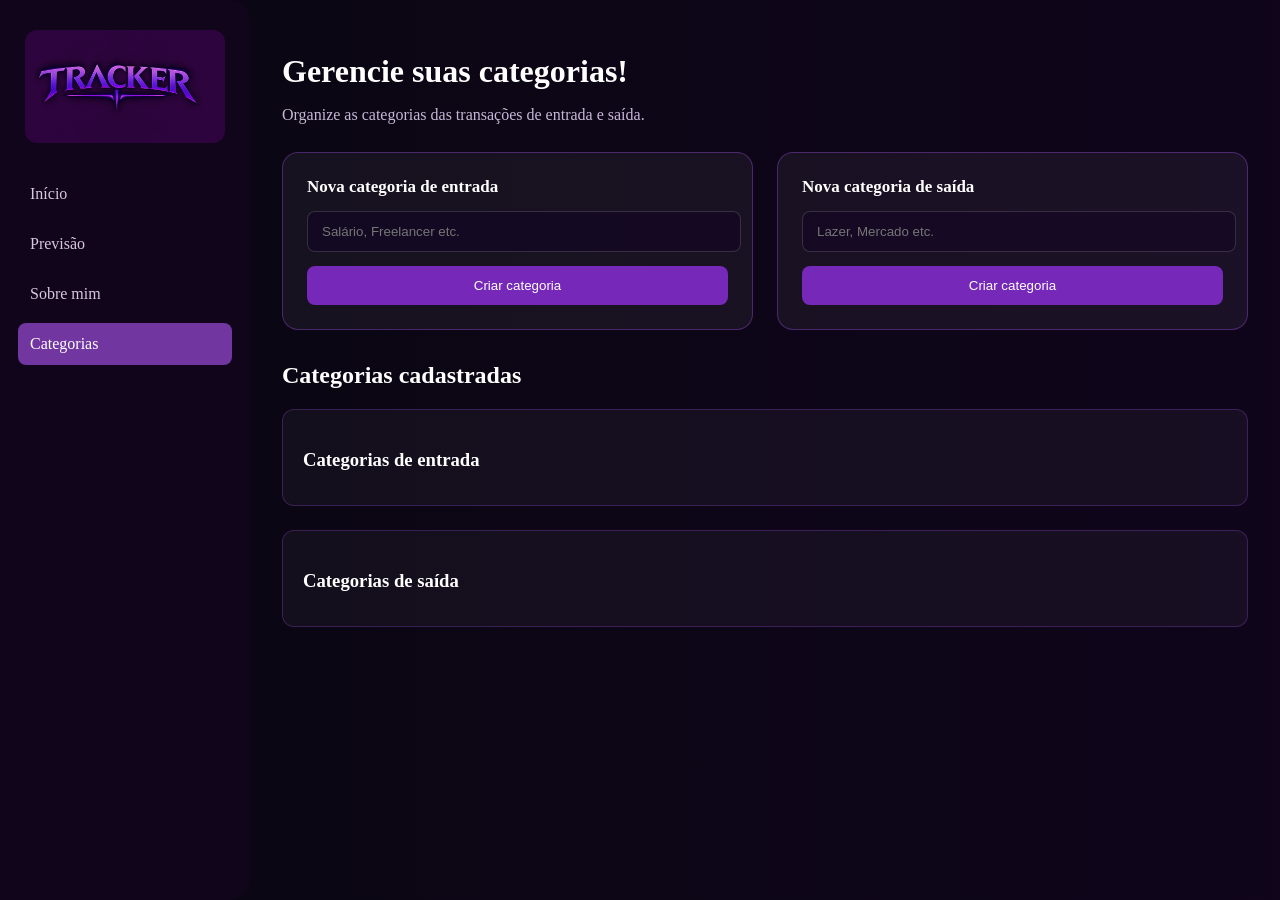
==== frontend/categorias.html @ f2753d58 "Feat:Criação da tela categorias e da interativa dela, e melhoria da página de previsão" ====
<!DOCTYPE html>
<html lang="pt-br">
<head>
    <meta charset="UTF-8">
    <meta name="viewport" content="width=device-width, initial-scale=1.0">
    <title>Categorias</title>
    <link rel="StyleSheet" href="style.css">
</head>
<body>
    <div class="layout"> 
        <aside class="sidebar"> 
            <div class="logo">
                <img src="img/tracker.png" alt="Logo Tracker">
            </div>
                
            <nav>
                <a href="index.html">Início</a>
                <a href="previsao.html">Previsão</a>
                <a href="sobre.html">Sobre mim</a>
                <a href="categorias.html" class="active">Categorias</a>
            </nav>
        </aside>

        <main class="conteudo-categorias">
                <h1>Gerencie suas categorias!</h1>
                <p>Organize as categorias das transações de entrada e saída.</p>

                <div class="categoria-card">

                    <div class="categoria-entrada">
                        <label for="desc-catentrada">
                            Nova categoria de entrada
                        </label>

                        <input type="text" id="desc-catentrada" placeholder="Salário, Freelancer etc.">

                        <button id="btn-catentrada">
                            Criar categoria
                        </button>
                    </div>

                    <div class="categoria-saida">
                        <label for="desc-catsaida">
                            Nova categoria de saída
                        </label>

                        <input type="text" id="desc-catsaida" placeholder="Lazer, Mercado etc.">

                        <button id="btn-catsaida">
                            Criar categoria
                        </button>
                    </div>

                </div>

                <section class="categorias-lista">
                    <h2>Categorias cadastradas</h2>

                    <div id="lista-entradas">
                        <h3>Categorias de entrada</h3>
                    </div>

                    <div id="lista-saidas">
                        <h3>Categorias de saída</h3>
                    </div>
                </section>
        </main>
    </div>
    <script src="categorias.js"></script>
</body>
</html>
---- frontend/style.css ----
/* ==========================
   Página Inicial
========================== */

body {
    background: linear-gradient(270deg,   #090611,
        #210735,
        #12051f,
        #090611);
    background-size: 400% 400%;
    animation: gradienteAnimado 15s ease infinite;
    margin:0;
}

@keyframes gradienteAnimado {
    0% { background-position: 0% 50%; }
    50% { background-position: 100% 50%; }
    100% { background-position: 0% 50%; }
}
.cards{
    display: grid;
    grid-template-columns: repeat(4, minmax(0, 1fr));
    gap: 16px;
    padding: 0 0 24px;
}

.card{
   background-color: rgba(12, 7, 20, 0.85);
    border-radius: 16px;
    padding: 24px;
    box-shadow: 0 4px 20px rgba(0, 0, 0, 0.3);
    border: 1px solid rgba(167, 123, 255, 0.22);
    font-family: -apple-system, BlinkMacSystemFont, "Segoe UI", Roboto, Helvetica, Arial, sans-serif;
}

.saldo-header{
    display:flex;
    justify-content: space-between;
    align-items: center;
    margin-bottom: 12px;
}
.saldo-title{
    font-family:Georgia, 'Times New Roman', Times, serif;
    font-size: large;
    color: #dac7ff;
}
.saldo-value{
    font-size:30px;
    justify-content: space-between;
    align-items:center;
    color:rgb(158, 162, 167)
}

.entrada-value{
    font-size:30px;
    justify-content: space-between;
    align-items:center;
    color:rgb(10, 255, 10)
}

.saida-value{
    font-size:30px;
    justify-content: space-between;
    align-items:center;
    color:rgb(231, 13, 13)
}

.entrada-header{
    display:flex;
    justify-content: space-between;
    align-items: center;
    margin-bottom: 12px;
}
.entrada-title{
  font-family:Georgia, 'Times New Roman', Times, serif;
  font-size: 20px;
  color: #dac7ff;
}

/* ==========================
   Entrada de dados
========================== */

.entrada-body{
    display:grid;
    grid-template-columns: repeat(3, minmax(0, 1fr));
    gap:10px 15px;
    color:#ffffff;
    justify-content: space-between;
    align-items:center;
    font-family:Georgia, 'Times New Roman', Times, serif;
    font-size:20px;

    #btn-entrada{
    grid-column:1/-1;
    width: 100%;
    background-color: #462050;
    color: #eee5ff;
    border: 1px solid #7136a0;
    border-radius: 8px;
    padding: 10px;
    cursor: pointer;
    margin-top:20px;
    transition: background-color 0.2s ease,
                border-color 0.2s ease,
                box-shadow 0.2s ease;
    }
    #btn-entrada:hover{
        background-color: #7136a0;
        border-color: #b794ff;
        box-shadow: 0 0 14px rgba(167, 123, 255, 0.25);
    }

    #descricao-entrada,
    #categoria-entrada,
    #valor-entrada{
        grid-row:2;
        width: 100%;
        min-width: 0;
        box-sizing: border-box;
        background-color:#050505;
        color:#928f8f;
        border-radius: 8px;
        border-color: #0f0f0f;      
    }    
}   
    #valor-entrada {
    -moz-appearance: textfield;
        &::-webkit-outer-spin-button,
        &::-webkit-inner-spin-button {
        -webkit-appearance: none;
        margin: 0;
        }
    }

/* ==========================
   Saída de dados
========================== */

.saida-header{
    display:flex;
    justify-content: space-between;
    align-items: center;
    margin-bottom:  12px;
}

.saida-title{
  font-family:Georgia, 'Times New Roman', Times, serif;
  font-size: 20px;
  color: #dac7ff;
}

.saida-body{ 
    display:grid;
    grid-template-columns: repeat(3, minmax(0, 1fr));
    gap:10px 15px;
    color:#ffffff;
    justify-content: space-between;
    align-items:center;
    font-family:Georgia, 'Times New Roman', Times, serif;
    font-size:20px;

    #btn-saida{
    grid-column:1/-1;
    width: 100%;
    background-color: #462050;
    color: #eee5ff;
    border: 1px solid #7136a0;
    border-radius: 8px;
    padding: 10px;
    cursor: pointer;
    margin-top:20px;
    transition: background-color 0.2s ease,
                border-color 0.2s ease,
                box-shadow 0.2s ease;
    }

    #valor-saida {
    -moz-appearance: textfield;
        &::-webkit-outer-spin-button,
        &::-webkit-inner-spin-button {
        -webkit-appearance: none;
        margin: 0;
        }
    }
    #btn-saida:hover{
        background-color: #7136a0;
        border-color: #b794ff;
        box-shadow: 0 0 14px rgba(167, 123, 255, 0.25);
    }
    
    #descricao-saida,
    #categoria-saida,
    #valor-saida{
        grid-row:2;
        width: 100%;
        min-width: 0;
        box-sizing: border-box;
        background-color:#050505;
        color:#928f8f;
        border-radius: 8px;
        border-color: #0f0f0f;       
    }  
}

/* ==========================
    Previsão e lista de transações
========================== */

.previsao-header{
    display:flex;
    justify-content: space-between;
    align-items: center;
    margin-bottom: 12px;
}

.previsao-title{
  font-family:Georgia, 'Times New Roman', Times, serif;
  font-size: extra-large;
  color: #dac7ff;
}

.previsao-body{
    font-size:20px;
    justify-content: space-between;
    align-items:center;
    color: #9c9c9c;
}

.transacoes {
    margin: 0 auto;
    padding: 0;
    color: #ffffff;

    h3 {
        font-family: Georgia, 'Times New Roman', Times, serif;
        margin-bottom: 12px;
    }
}

#lista-transacoes {
    list-style: none;
    margin: 0;
    padding: 0;
    background-color: rgba(56, 9, 87, 0.945);
    border-radius: 16px;
    border: 1px solid #0f0f0f;

    li {
        padding: 12px 20px;
        border-bottom: 1px solid rgba(255, 255, 255, 0.1);
        font-size: 16px;

        &:last-child {
            border-bottom: none;
        }

        &.entrada {
            color: #3f945e;
        }

        &.saida {
            color: #f87171;
        }
    }
}

/* ==========================
   Assinaturas
========================== */

.secao-grafico-assinaturas {
    display: flex;
    gap: 24px;
    align-items: flex-start;
    padding: 0 0 24px;
    justify-content: space-between;
    min-width: 0;
}

.grafico-card {
    position: relative;
    isolation: isolate;
    flex: 1 1 280px;
    min-width: 0;
    box-sizing: border-box;
    color: #ffffff;
    padding: 24px;
    margin-left: 250px;
    overflow: visible;
}

.grafico-card canvas {
    position:relative;
    z-index:1;
    display: block;
    width: 280px;
    height: 280px;
}

.assinaturas-title{
    font-size:20px;
}

.assinaturas-card {
    flex: 1 1 280px;
    min-width: 0;
    color: #dac7ff;
    padding: 20px;
}

#lista-assinaturas {
    list-style: none;
    margin: 0 0 16px 0;
    padding: 0;
}

#lista-assinaturas li {
    display: flex;
    justify-content: space-between;
    padding: 8px 0;
    border-bottom: 1px solid rgba(255, 255, 255, 0.1);
    font-size: 14px;
}

.nova-assinatura {
    display: flex;
    flex-direction: column;
    gap: 16px;
    padding: 24px;
}

#nome-assinatura,
#valor-assinatura,
#dia-assinatura {
    background-color: #050505;
    color: #928f8f;
    border-radius: 8px;
    border-color: #0f0f0f;
    padding: 8px 16px;
}

#valor-assinatura,
#dia-assinatura {
       -moz-appearance: textfield;
        &::-webkit-outer-spin-button,
        &::-webkit-inner-spin-button {
        -webkit-appearance: none;
        margin: 0;
        }
    }

.lancamentos {
    display: grid;
    grid-template-columns: repeat(auto-fit, minmax(280px, 1fr));
    gap: 16px;
    padding: 0 0 24px;
}

#btn-assinatura{
    width: 100%;
    background-color: #462050;
    color: #eee5ff;
    border: 1px solid #7136a0;
    border-radius: 8px;
    padding: 10px;
    cursor: pointer;
    transition: background-color 0.2s ease,
                border-color 0.2s ease,
                box-shadow 0.2s ease;
}

#btn-assinatura:hover {
    background-color: #7136a0;
    border-color: #b794ff;
    box-shadow: 0 0 14px rgba(167, 123, 255, 0.25);
}

.btn-deletar {
    background: none;
    border: none;
    color: rgba(255, 255, 255, 0.5);
    cursor: pointer;
    font-size: 18px;
    padding: 0 8px;
}

.btn-deletar:hover {
    color: #dc2626;
}

#lista-transacoes li {
    display: flex;
    justify-content: space-between;
    align-items: center;
}

.layout{
    display: flex;
    min-height: 100vh;
}


.listas-inferiores {
    display: grid;
    grid-template-columns: minmax(0, 1fr) 1px minmax(0, 1fr);
    gap: 24px;
    align-items: start;
    width: 100%;
    margin-top: 24px;
}

.listas-inferiores .transacoes,
.listas-inferiores .assinaturas-lista {
    font-size:20px;
    text-align:center;
    color:#ffffff;
    min-width: 0;
}

.card-assinaturas{
    font-size:15px;
    color:#ffffff;
}

#lista-cobrancas li {
    font-size:20px;
    display: flex;
    align-items: center;
    justify-content: flex-start;
    gap: 8px;
    margin:10px;
}

.btn-pagar {
    background: #6b21a8;
    color: #ffffff;
    border: 1px solid #a855f7;
    border-radius: 6px;
    padding: 6px 12px;
    cursor: pointer;
    transition: background 0.25s ease, box-shadow 0.25s ease,
                transform 0.25s ease;
}

.btn-pagar:hover {
    background: #9333ea;
    box-shadow: 0 0 10px rgba(168, 85, 247, 0.45);
    transform: translateY(-1px);
}

.btn-pagar:active {
    transform: translateY(0);
}


.divisoria-listas {
    width: 1px;
    align-self: stretch;
    background: rgba(168, 85, 247, 0.35);
}

.listas-inferiores h3 {
    margin-top: 0;
    margin-bottom: 16px;
}

.listas-inferiores ul {
    padding-left: 0;
    margin-top: 0;
}


@media (max-width: 768px) {
    .listas-inferiores {
        grid-template-columns: 1fr;
        gap: 20px;
    }

    .divisoria-listas {
        width: 100%;
        height: 1px;
    }
}

/* ==========================
   Sidebar
========================== */

.sidebar {
    width: 250px;
    min-height: 100vh;
    
    flex-shrink:0;
    box-sizing:border-box;
    border-radius: 0px 20px 20px 0px;

    background-color: #10051a;
    color: #ffffff;
    padding:30px 18px;
}

.main-content {
    position:relative;
    isolation:isolate;
    flex: 1;
    min-width:0;
    padding: 24px;
    box-sizing:border-box;
}

.sidebar nav {
    display: flex;
    flex-direction: column;
    gap: 8px;
}

.sidebar nav a {
    display: block;
    padding: 12px;
    border-radius: 8px;
    color: #d8c9e0;
    text-decoration: none;
    transition: background-color 0.2s ease;
}

.sidebar nav a:hover {
    background-color: #452052;
    color: #ffffff;
}

.sidebar nav a.active {
    background-color: #7136a0;
    color: #ffffff;
}

/* ==========================
   Logo
========================== */

.logo{
    width: 100%;
    margin-bottom: 30px;
    text-align: center;
}

.logo img{
    display: block;
    width: 100%;
    max-width:200px;
    height: auto;
    margin: 0 auto;
    border-radius:12px;
}


/* ==========================
   Constelação - Estilo da página
========================== */ 

.constelacoes-clip{
    position: absolute;
    top: 0;
    bottom: 0;
    left: -150px;
    right: 0;
    overflow: hidden;
    pointer-events: none;
    z-index: 0;
}

.constelacoes-ascii {
    position: absolute;
    inset: 0;
    overflow: visible;
    z-index: 0;
}

.constelacao {
    position: absolute;
    margin: 0;
    color: rgba(177, 120, 255, 0.75);
    font-family: monospace;
    font-size: 22px;
    line-height: 1.5;
    font-weight: bold;
    white-space: pre;

       text-shadow:
        0 0 8px rgba(137, 65, 255, 0.6),
        0 0 18px rgba(137, 65, 255, 0.35);
}


/* Posições individuais */
.c1 {
    position:absolute;
    top: 2%;
    right: 80%;
}

.c2 {
    top: 3%;
    right: 2%;
}

.c3 {
    bottom: 3%;
    right: 80%;   
}

.c4 {
    bottom: 3%;
    right: 2%;
}

.c5 {
    top: 42%;
    right: 84%;
}

.grafico-card canvas {
    position: relative;
    overflow:visible;
    z-index: 1;
}

/* ==========================
   PÁGINA SOBRE MIM
========================== */

.main-content>h1{
    font-size:2rem;
    margin-bottom: 28px;
}

.intro{
    margin-bottom:35px;
    padding:10px 0 25px;
    max-width: 950px;
}

.intro h1{
    color:#dac7ff;
    font-size: clamp(2rem,4vw,3rem);
    margin-bottom:12px;
    line-height:1.2;
}

.intro h1 span{
    color:#b794ff;
    text-shadow:0 0 18px #5e108b;
}

.intro h3{
    color:#c2b3e8;
    font-size:1.05rem;
    font-weight: 500;
    margin-bottom:22px;
}

.intro p{
    color:#d1cbe0;
    font-size:1rem;
    line-height:1.9;
    max-width:850px;
}

.tecnologias,
.Outros-projetos,
.contato{
    margin-bottom:28px;
}

.tecnologias h2,
.Outros-projetos h2,
.contato h2{
    font-size:1.35;
    margin-bottom:18px;
    color:#f0eaff;
}

.tecnologias ul{
    display: flex;
    flex-wrap:wrap;
    gap:12px;
    padding:0;
    margin:0;
    life-style:none;
}

.tecnologias li{
    padding:10px 17px;
    border:1px solid #bd78ee;
    border-radius:10px;
    background:rgba(111, 66, 193, 0.13);
    color:#e4d7ff;
    list-style:none;
    font-size:0.95rem;
    transition:0.25s ease;
}

.tecnologias li i {
    margin-right: 5px;
    font-size: 15px;
}

/* Cores individuais dos ícones das tecnologias */
.tecnologias li:nth-child(1) i {
    color: #3776AB; /* Python */
}

.tecnologias li:nth-child(2) i {
    color: #009688; /* FastAPI */
}

.tecnologias li:nth-child(3) i {
    color: #E34F26; /* HTML */
}

.tecnologias li:nth-child(4) i {
    color: #1572B6; /* CSS */
}

.tecnologias li:nth-child(5) i {
    color: #F7DF1E; /* JavaScript */
}

.tecnologias li:nth-child(6) i {
    color: #4479A1; /* SQLite */
}

.tecnologias li:nth-child(7) i {
    color: #F05032; /* Git */
}

.tecnologias li:nth-child(8) i {
    color: #FFFFFF; /* GitHub */
}

.tecnologia li:hover{
    transform:translateY(-3px);
    border-color:#a77bff;
    background: rgba(111, 66, 193, 0.28);
    box-shadow: 0 0 16px #1d062c
}

.card-projetos{
    padding:22px;
    border:1px  solid rgba(167,123,255,0.22);
    border-radius: 16px;
    background: rgba(12, 7, 20, 0.85);
    transition: 0.25s ease;
}

.card-projetos:hover {
    border-color: rgba(177, 137, 255, 0.5);
    box-shadow: 0 0 22px rgba(143, 92, 255, 0.1);
}

.card-projetos ul {
    list-style: none;
    padding: 0;
    margin: 0;
    display: flex;
    flex-wrap: wrap;
    gap: 14px;
}

.card-projetos li a {
    display: block;
    padding: 13px 17px;
    border-radius: 10px;
    background: rgba(111, 66, 193, 0.15);
    border: 1px solid rgba(177, 137, 255, 0.2);
    color: #e4d7ff;
    text-decoration: none;
    transition: 0.25s ease;
}

.card-projetos li a:hover {
    color: #ffffff;
    background: rgba(111, 66, 193, 0.35);
    border-color: #a77bff;
    transform: translateY(-2px);
}

.card-projetos h3 {
    margin-top: 20px;
    color: #a99bbf;
    font-size: 0.95rem;
    font-weight: 400;
}

.card-contato{
    padding: 10px 22px;
    border: 1px solid rgba(198, 121, 250, 0.22);
    border-radius: 16px;
    background: rgba(12, 7, 20, 0.85);
    transition: 0.25 ease;
}

.card-contato p{
    display: block;
    padding: 13px 17px;
    border-radius: 10px;
    color: #a99bbf;
    text-decoration: none;
}

.card-contato:hover {
    border-color: rgba(177, 137, 255, 0.5);
    box-shadow: 0 0 22px rgba(143, 92, 255, 0.1);
}

.card-contato ul {
    display: flex;
    flex-wrap: wrap;
    gap: 12px;
    list-style: none;
    padding: 0;
    margin: 0;
}

.card-contato a {
    display: inline-block;
    transition: transform 0.25s ease,
                box-shadow 0.25s ease,
                background-color 0.25s ease;
}

.card-contato a:hover {
    transform: translateY(-4px);
    background: rgba(111, 66, 193, 0.35);
    box-shadow: 0 0 14px rgba(143, 92, 255, 0.25);
}

.contato {
    padding-top: 5px;
}

.contato p {
    display: inline-block;
    margin: 0 10px 10px 0;
}

.contato a {
    display: inline-block;
    padding: 11px 18px;
    border-radius: 10px;
    color: #e4d7ff;
    text-decoration: none;
    border: 1px solid rgba(177, 137, 255, 0.3);
    background: rgba(111, 66, 193, 0.13);
    transition: 0.25s ease;
}

.contato a:hover {
    color: white;
    border-color: #a77bff;
    background: rgba(111, 66, 193, 0.3);
    box-shadow: 0 0 16px rgba(143, 92, 255, 0.15);
}

/*==================
    PÁG CATEGORIAS
===================*/
.conteudo-categorias {
    flex: 1;
    min-width: 0;
    padding: 32px;
    color: #fff;
}

.conteudo-categorias h1 {
    margin-bottom: 8px;
}

.conteudo-categorias > p {
    margin-bottom: 28px;
    color: #c8b8d8;
}

.categoria-card {
    display: grid;
    grid-template-columns: repeat(2, minmax(0, 1fr));
    gap: 24px;
}

.categoria-entrada,
.categoria-saida {
    display: flex;
    flex-direction: column;
    gap: 14px;
    padding: 24px;
    background: rgba(255, 255, 255, 0.05);
    border: 1px solid rgba(168, 85, 247, 0.35);
    border-radius: 16px;
}

.categoria-entrada label,
.categoria-saida label {
    font-size: 17px;
    font-weight: 600;
}

.categoria-entrada input,
.categoria-saida input {
    width: 96%;
    padding: 12px 14px;
    color: #fff;
    background: rgba(20, 8, 35, 0.8);
    border: 1px solid rgba(255, 255, 255, 0.15);
    border-radius: 8px;
    outline: none;
}

.categoria-entrada input:focus,
.categoria-saida input:focus {
    border-color: #a855f7;
}

.categoria-entrada button,
.categoria-saida button {
    padding: 12px;
    color: #fff;
    background: #7628b8;
    border: none;
    border-radius: 8px;
    cursor: pointer;
    transition: background 0.2s ease;
}

.categoria-entrada button:hover,
.categoria-saida button:hover {
    background: #9138d6;
}

.categoria-item {
    display: flex;
    align-items: center;
    justify-content: space-between;
    gap: 16px;
    padding: 12px 0;
    border-bottom: 1px solid rgba(168, 85, 247, 0.2);
}

.categoria-item:last-child {
    border-bottom: none;
}

.btn-excluir-categoria {
    padding: 7px 12px;
    color: #fff;
    background: #8b2635;
    border: 1px solid #b53b4d;
    border-radius: 6px;
    cursor: pointer;
}

.btn-excluir-categoria:hover {
    background: #a52e40;
}

/* Lista de categorias */
.categorias-lista {
    margin-top: 32px;
}

.categorias-lista h2 {
    margin-bottom: 20px;
}

#lista-entradas,
#lista-saidas {
    margin-bottom: 24px;
    padding: 20px;
    background: rgba(255, 255, 255, 0.04);
    border: 1px solid rgba(168, 85, 247, 0.25);
    border-radius: 12px;
}

#lista-entradas h3,
#lista-saidas h3 {
    margin-bottom: 14px;
}

/* Layout responsivo */
@media (max-width: 800px) {
    .conteudo-categorias {
        padding: 20px;
    }

    .categoria-card {
        grid-template-columns: 1fr;
    }
}


/* Responsividade */

@media (max-width: 768px) {
    .main-content > h1 {
        font-size: 1.7rem;
    }

    .intro h1 {
        font-size: 2rem;
    }

    .intro p {
        font-size: 0.95rem;
    }

    .card-projetos {
        padding: 16px;
    }

    .card-contato{
        padding:16px;
    }
}

.sobre-grid {
    position:relative;
    display: grid;
    grid-template-columns: 1fr 1fr;
    gap: 30px;
    align-items: start;
}

.sobre-grid::before {
    content: "";
    position: absolute;
    top: 0;
    bottom: 0;
    left: 50%;
    width: 1px;
    background: rgba(167, 123, 255, 0.22);
}

.coluna-direita {
    display: flex;
    flex-direction: column;
    gap: 25px;
}

.tecnologias h2,
.Outros-projetos h2,
.contato h2 {
    color: #f0eaff;
}

.tecnologias ul {
    list-style: none;
    padding: 0;
    margin: 0;
}

@media (max-width: 768px) {
    .sobre-grid {
        grid-template-columns: 1fr;
    }
}

.card-contato a i {
    font-size: 16px;
    margin-right: 7px;
    vertical-align: middle;
}

.card-contato a {
    display: inline-flex;
    align-items: center;
    justify-content: center;
    gap: 3px;
}

/*Design de espaço da tela SobreMim*/

.ceu-espacial {
    position: absolute;
    inset: 0;
    overflow: hidden;
    pointer-events: none;
    z-index: 0;
}

.decoracao-espacial {
    position: absolute;
    margin: 0;
    color: rgba(173, 112, 255, 0.65);
    font-family: monospace;
    font-size: 13px;
    line-height: 1.4;
    white-space: pre;
    text-shadow: 0 0 8px rgba(151, 75, 255, 0.4);
    user-select: none;
}

.intro,
.sobre-grid {
    position: relative;
    z-index: 1;
}

.estrelas-topo {
    top: 15px;
    right: 35px;
}

.estrela-grande {
    top: 125px;
    right: 115px;
    color: rgba(190, 135, 255, 0.75);
}

.lua-montanha {
    top: 350px;
    right: 20px;
    color: rgba(153, 87, 255, 0.5);
}

.estrelas-inferior {
    bottom: 15px;
    left: 25px;
}

.estrela-direita {
    right: 40px;
    bottom: 100px;
}

@media (max-width: 768px) {
    .estrela-grande {
        right: 5px;
        top: 100px;
        opacity: 0.5;
    }

    .lua-montanha {
        right: -100px;
        top: 400px;
        opacity: 0.4;
    }

    .estrelas-superior {
        right: 10px;
    }

    .estrela-direita {
        display: none;
    }
}

.montanhas-ascii {
    position: static;
    width: 100%;
    margin-top: 100px;
    padding-left: 10px;
    box-sizing: border-box;
    overflow: hidden;
}

.montanhas-ascii pre {
    margin: 0;
    color: rgba(157, 83, 255, 0.7);
    font-family: monospace;
    font-size: 20px;
    line-height: 1.3;
    white-space: pre;
    text-shadow: 0 0 8px rgba(137, 65, 255, 0.4);
}

/*Previsão*/

.main-previsao{
    flex:1;
    min-width:0;
    padding:35px;
    color:#ffffff;
    font-family:Georgia,'Times New Roman',Times,serif;
}

.previsao-inicio{
    margin-bottom:30px;
}

.previsao-titulo{
    font-size:32px;
    margin-bottom:8px;
}

.descricao{
    font-size:17px;
    font-weight:normal;
    color:#aaa0ba;
    margin-top:0;
}

/*cards*/

.card-previsao{
    display:grid;
    grid-template-columns: repeat(2,minmax(0,1fr));
    gap:20px;

    background: rgba(25,18,38,0.85);
    border:1px solid #382647;
    border-radius:16px;
    padding:25px;
    margin-bottom:25px;
    box-shadow:0 8px 25px rgba(0,0,0,0.15);
}

.previsao-saldo{
    grid-column:1/-1;
    display:flex;
    flex-direction:column;
    gap:12px;

    padding-bottom:20px;
    border-bottom:1px solid #382647;
    color:#c9b8dc;
    font-size:16px;
}

.saldo-previsao{
    color:#d6b4ff;
    font-size:32px;
    font-weight: bold;
}

.previsao-entradas,
.previsao-saidas{
    display:flex;
    flex-direction:column;
    gap:12px;
    font-size: 15px;
    color:#aaa0ba;
}

.entrada-previsao{
    color:#62d6a0;
    font-size:22px;
    font-weight: bold;
}

.saida-previsao{
    color:#ff8d9a;
    font-size:22px;
    font-weight: bold;
}

.card-evolucao,
.card-gastos {
    position: relative;
    min-height: 400px;
    height: auto;
    background: rgba(25, 18, 38, 0.85);
    border: 1px solid #382647;
    border-radius: 16px;
    padding: 25px;
    margin-bottom: 25px;
    box-shadow: 0 8px 25px rgba(0, 0, 0, 0.15);
}


.evolucao-titulo,
.card-gastos h1 {
    font-size: 21px;
    margin-top: 0;
    margin-bottom: 25px;
}


.evolucao-titulo,
.card-gastos h1{
    font-size:21px;
    margin-top:0;
    margin-bottom:25px;
}

.card-evolucao canvas{
    display:block;
    width:100% !important;
    height:320px !important;
    max-width: 1500px;
    margin:0;
}

.grafico-gastos-container canvas {
    display: block;
    width: 100% !important;
    height: 100% !important;
}


@media(max-width:768px){
    .main-previsao{
        padding:20px
    }

    .previsao-titulo{
        font-size:26px;
    }

    .card-previsao,
    .card-evolucao,
    .card-gastos{
        position:relative;
        height:400px;   
        padding:18px;
        box-sizing:border-box;
    }

    .saldo-previsao{
        font-size:27px;
    }

.grafico-evolucao-container,
.grafico-gastos-container {
    display: block;
    position: relative;
    width: 100%;
    height: 280px;
    min-height: 0;
    overflow: hidden;
}

#grafico-gastos {
    display: block;
    max-width: 100%;
}

}

[hidden] {
    display: none !important;
}

.mensagem-historico {
    min-height: 220px;
    padding: 32px;
    display: flex;
    flex-direction: column;
    align-items: center;
    justify-content: center;
    text-align: center;
    gap: 12px;
}

.mensagem-historico h2 {
    color: #c084fc;
    font-size: 1.4rem;
    margin: 0;
}

.mensagem-historico p {
    color: #c4b5d5;
    max-width: 520px;
    line-height: 1.6;
    margin: 0;
}

@media(max-width:480px){
    .card-previsao{
        grid-template-columns: 1fr;
    }

    .previsao-saldo{
        grid-column:auto;
    }
}

.ceu-estrelado {
    position: fixed;
    inset: 0;
    overflow: hidden;
    pointer-events: none;
    z-index: -1;
}

.constelacao {
    position: absolute;
    width: 150px;
    height: 100px;
    opacity: 0.65;
}

.constelacao-1 {
    top: 25px;
    left: 38%;
}

.constelacao-2 {
    top: 55px;
    right: 8%;
    transform: scale(0.8) rotate(15deg);
}

.estrela {
    position: absolute;
    color: #d8b4fe;
    text-shadow: 0 0 8px #a855f7;
    animation: brilho 3s ease-in-out infinite alternate;
}

.s1 { top: 5px; left: 10px; }
.s2 { top: 35px; left: 55px; }
.s3 { top: 10px; left: 100px; }
.s4 { top: 75px; left: 80px; }

.linha {
    position: absolute;
    height: 1px;
    background: linear-gradient(90deg, #a855f7, #d8b4fe);
    transform-origin: left;
    opacity: 0.5;
}

.constelacao .l1 {
    top: 13px;
    left: 17px;
    width: 53px;
    transform: rotate(32deg);
}

.constelacao .l2 {
    top: 38px;
    left: 62px;
    width: 50px;
    transform: rotate(-28deg);
}

.constelacao .l3 {
    top: 20px;
    left: 105px;
    width: 70px;
    transform: rotate(115deg);
}

.solta {
    font-size: 12px;
}

.e1 { top: 8%; left: 15%; }
.e2 { top: 18%; left: 55%; }
.e3 { top: 12%; left: 75%; }
.e4 { top: 28%; left: 92%; }
.e5 { top: 40%; left: 8%; }
.e6 { top: 58%; left: 95%; }
.e7 { top: 78%; left: 18%; }
.e8 { top: 88%; left: 68%; }

@keyframes brilho {
    from {
        opacity: 0.35;
        transform: scale(0.9);
    }
    to {
        opacity: 1;
        transform: scale(1.15);
    }
}
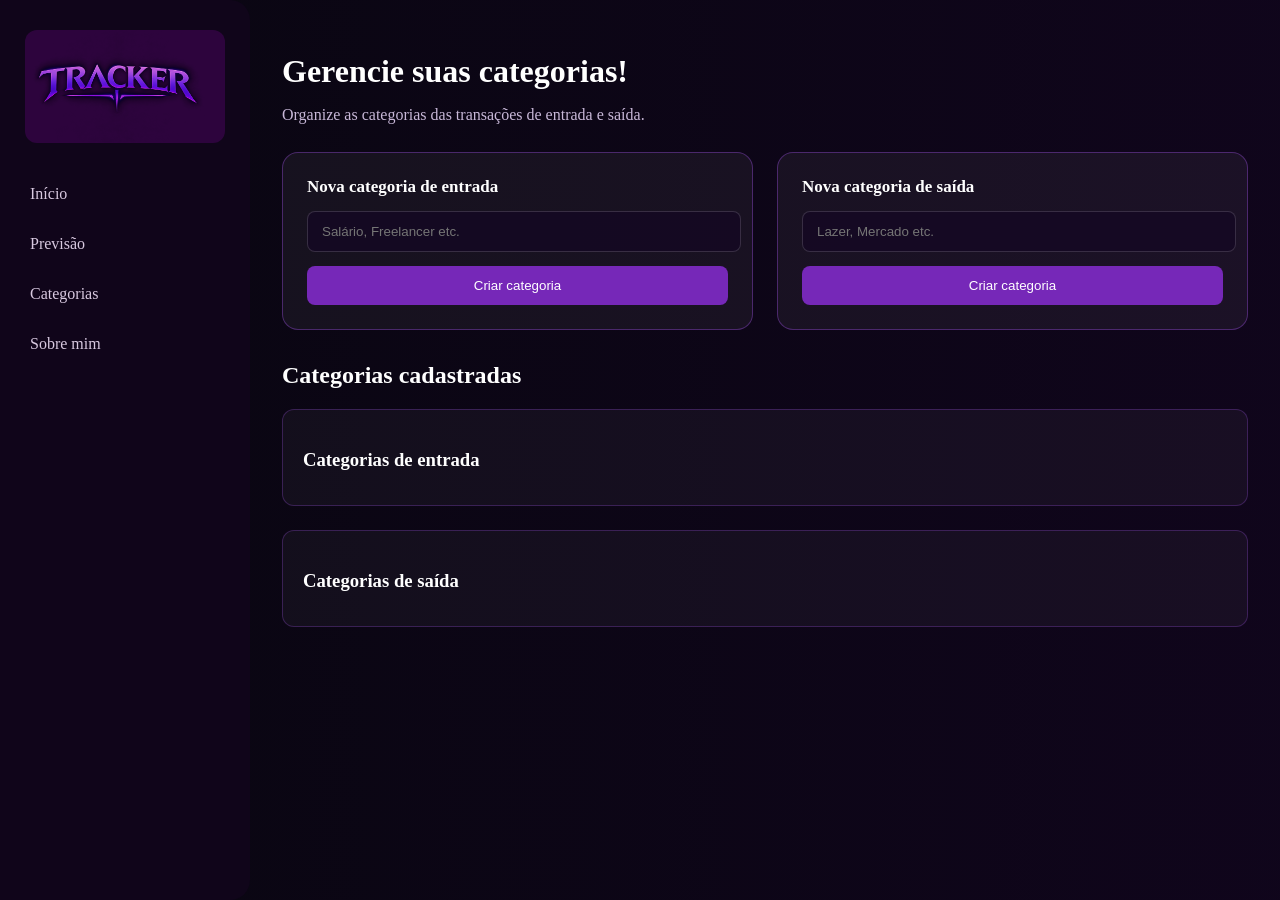
==== commit 78c630ef: "Feat: Adiciona a rota delete para assinaturas e atualização do gráfico previsões" ====
--- a/frontend/categorias.html
+++ b/frontend/categorias.html
@@ -16,8 +16,8 @@
             <nav>
                 <a href="index.html">Início</a>
                 <a href="previsao.html">Previsão</a>
+                <a href="categorias.html">Categorias</a>
                 <a href="sobre.html">Sobre mim</a>
-                <a href="categorias.html" class="active">Categorias</a>
             </nav>
         </aside>
 
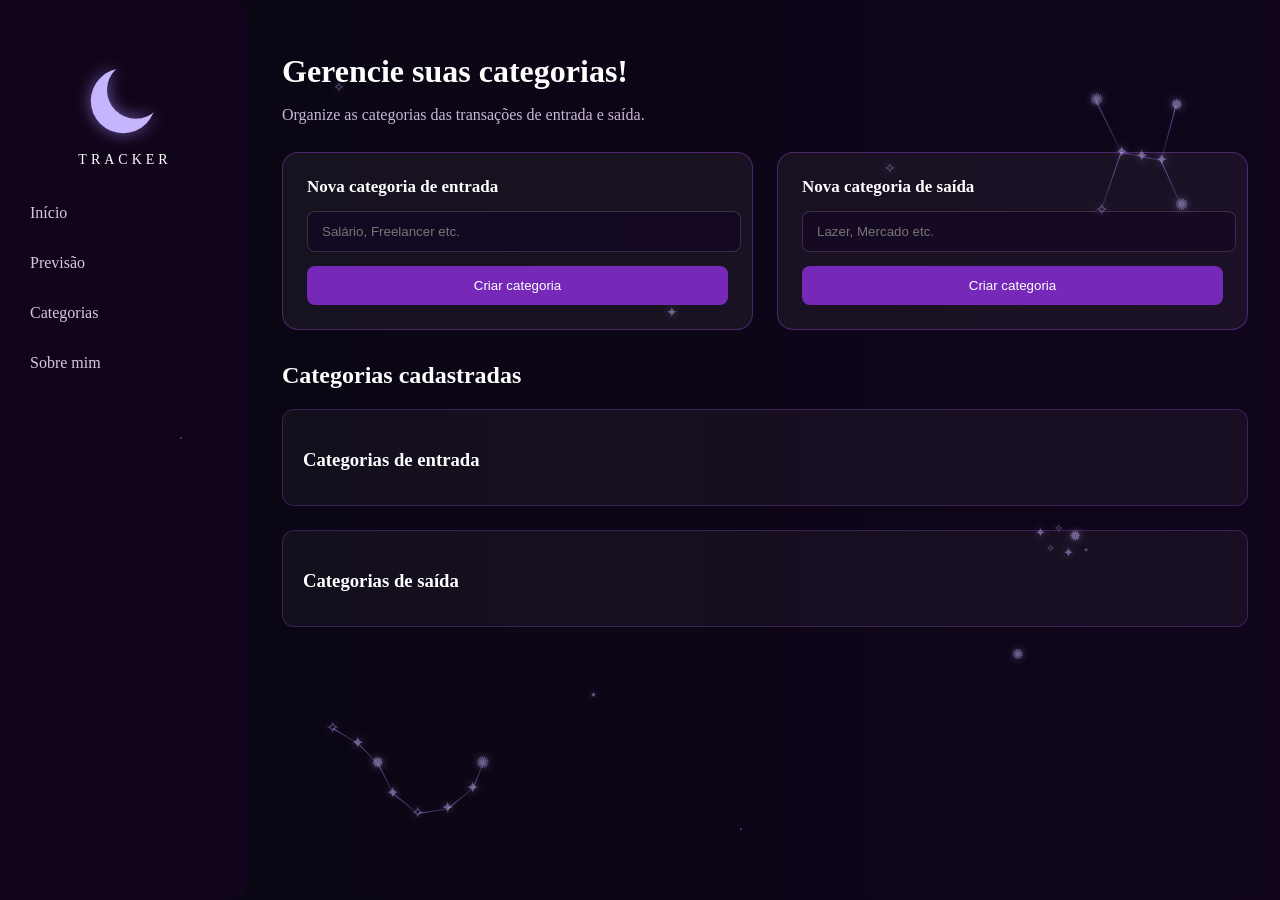
==== commit 57e73c49: "Projeto finalizado :)" ====
--- a/frontend/categorias.html
+++ b/frontend/categorias.html
@@ -4,14 +4,78 @@
     <meta charset="UTF-8">
     <meta name="viewport" content="width=device-width, initial-scale=1.0">
     <title>Categorias</title>
-    <link rel="StyleSheet" href="style.css">
+    <link rel="stylesheet" href="style.css">
 </head>
 <body>
+
+<div class="ceu-categorias" aria-hidden="true">
+
+    <div class="cst cst-cat-1">
+        <span class="ln" style="left:10px;top:10px;width:58px;transform:rotate(64deg)"></span>
+        <span class="ln" style="left:90px;top:15px;width:57px;transform:rotate(105deg)"></span>
+        <span class="ln" style="left:35px;top:62px;width:20px;transform:rotate(11deg)"></span>
+        <span class="ln" style="left:55px;top:66px;width:20px;transform:rotate(11deg)"></span>
+        <span class="ln" style="left:35px;top:62px;width:61px;transform:rotate(109deg)"></span>
+        <span class="ln" style="left:75px;top:70px;width:49px;transform:rotate(66deg)"></span>
+        <span class="st" style="left:10px;top:10px">✺</span>
+        <span class="st" style="left:90px;top:15px;animation-delay:1s">✹</span>
+        <span class="st" style="left:35px;top:62px;animation-delay:2s">✦</span>
+        <span class="st" style="left:55px;top:66px;animation-delay:.6s">✦</span>
+        <span class="st" style="left:75px;top:70px;animation-delay:1.8s">✦</span>
+        <span class="st" style="left:15px;top:120px;animation-delay:3s">✧</span>
+        <span class="st" style="left:95px;top:115px;animation-delay:2.4s">✺</span>
+    </div>
+
+    <div class="cst cst-cat-2">
+        <span class="ln" style="left:0;top:10px;width:29px;transform:rotate(31deg)"></span>
+        <span class="ln" style="left:25px;top:25px;width:28px;transform:rotate(45deg)"></span>
+        <span class="ln" style="left:45px;top:45px;width:34px;transform:rotate(63deg)"></span>
+        <span class="ln" style="left:60px;top:75px;width:32px;transform:rotate(39deg)"></span>
+        <span class="ln" style="left:85px;top:95px;width:30px;transform:rotate(-9deg)"></span>
+        <span class="ln" style="left:115px;top:90px;width:32px;transform:rotate(-39deg)"></span>
+        <span class="ln" style="left:140px;top:70px;width:27px;transform:rotate(-68deg)"></span>
+        <span class="st" style="left:0;top:10px">✧</span>
+        <span class="st" style="left:25px;top:25px;animation-delay:.8s">✦</span>
+        <span class="st" style="left:45px;top:45px;animation-delay:1.6s">✹</span>
+        <span class="st" style="left:60px;top:75px;animation-delay:2.4s">✦</span>
+        <span class="st" style="left:85px;top:95px;animation-delay:3.2s">✧</span>
+        <span class="st" style="left:115px;top:90px;animation-delay:1s">✦</span>
+        <span class="st" style="left:140px;top:70px;animation-delay:2s">✦</span>
+        <span class="st" style="left:150px;top:45px;animation-delay:3.6s">✺</span>
+    </div>
+
+    <div class="cst cst-cat-3">
+        <span class="st" style="left:10px;top:10px;font-size:13px">✦</span>
+        <span class="st" style="left:28px;top:6px;animation-delay:.7s;font-size:11px">✧</span>
+        <span class="st" style="left:45px;top:14px;animation-delay:1.4s;font-size:15px">✹</span>
+        <span class="st" style="left:20px;top:26px;animation-delay:2.1s;font-size:11px">✧</span>
+        <span class="st" style="left:38px;top:30px;animation-delay:2.8s;font-size:13px">✦</span>
+        <span class="st" style="left:55px;top:28px;animation-delay:3.5s;font-size:10px">⋆</span>
+    </div>
+
+    <span class="st solta" style="top:9%;left:26%">✧</span>
+    <span class="st solta" style="top:34%;left:52%;animation-delay:1.5s">✦</span>
+    <span class="st solta" style="top:48%;left:14%;animation-delay:2.5s">·</span>
+    <span class="st solta" style="top:72%;right:20%;animation-delay:.5s">✺</span>
+    <span class="st solta" style="bottom:22%;left:46%;animation-delay:3.5s">⋆</span>
+    <span class="st solta" style="top:18%;right:30%;animation-delay:4.5s">✧</span>
+    <span class="st solta" style="bottom:7%;right:42%;animation-delay:2s">·</span>
+</div>
+
     <div class="layout"> 
         <aside class="sidebar"> 
-            <div class="logo">
-                <img src="img/tracker.png" alt="Logo Tracker">
-            </div>
+        <div class="logo">
+            <svg class="lua" viewBox="0 0 100 100" role="img" aria-label="Tracker">
+                <defs>
+                    <mask id="recorte-lua">
+                        <rect width="100" height="100" fill="white"/>
+                        <circle cx="62" cy="40" r="32" fill="black"/>
+                    </mask>
+                </defs>
+                <circle cx="48" cy="52" r="36" fill="currentColor" mask="url(#recorte-lua)"/>
+            </svg>
+            <span class="logo-nome">Tracker</span>
+        </div>
                 
             <nav>
                 <a href="index.html">Início</a>
--- a/frontend/style.css
+++ b/frontend/style.css
@@ -332,12 +332,18 @@
 
 #nome-assinatura,
 #valor-assinatura,
-#dia-assinatura {
+#dia-assinatura,
+#categoria-assinatura{
     background-color: #050505;
-    color: #928f8f;
+    color: #928f8f !important;
     border-radius: 8px;
     border-color: #0f0f0f;
     padding: 8px 16px;
+}
+
+#categoria-assinatura option {
+    background-color: #050505;
+    color: #928f8f;
 }
 
 #valor-assinatura,
@@ -349,6 +355,10 @@
         margin: 0;
         }
     }
+
+#categoria-assinatura{
+    color:#050505;
+}
 
 .lancamentos {
     display: grid;
@@ -538,87 +548,97 @@
    Logo
 ========================== */
 
-.logo{
-    width: 100%;
-    margin-bottom: 30px;
-    text-align: center;
-}
-
-.logo img{
-    display: block;
-    width: 100%;
-    max-width:200px;
-    height: auto;
-    margin: 0 auto;
-    border-radius:12px;
+.logo {
+    display: flex;
+    flex-direction: column;
+    align-items: center;
+    gap: 8px;
+    padding: 24px 0;
+}
+
+.lua {
+    width: 90px;
+    height: 90px;
+    color: #c4b5fd;
+    filter: drop-shadow(0 0 8px rgba(167, 139, 250, 0.6));
+    cursor: pointer;
+    transition: transform 0.4s ease, filter 0.4s ease;
+}
+
+.lua:hover {
+    transform: rotate(-15deg) scale(1.1);
+    filter: drop-shadow(0 0 18px rgba(196, 181, 253, 0.95));
+}
+
+.logo-nome {
+    font-family: Georgia, 'Times New Roman', Times, serif;
+    font-size: 14px;
+    letter-spacing: 4px;
+    text-transform: uppercase;
+    color: #ffffff;
 }
 
 
 /* ==========================
-   Constelação - Estilo da página
+   Constelação das páginas
 ========================== */ 
 
-.constelacoes-clip{
-    position: absolute;
-    top: 0;
-    bottom: 0;
-    left: -150px;
-    right: 0;
+.ceu-inicio 
+.ceu-categorias
+{
+    position: fixed;
+    inset: 0;
     overflow: hidden;
     pointer-events: none;
     z-index: 0;
 }
 
-.constelacoes-ascii {
+.cst {
     position: absolute;
-    inset: 0;
-    overflow: visible;
-    z-index: 0;
-}
-
-.constelacao {
+}
+
+.cst-1 { top: 5%;     right: 6%; width: 150px; height: 80px; }
+.cst-2 { top: 48%;    right: 3%; width: 110px; height: 95px; }
+.cst-3 { bottom: 6%;  left: 20%; width: 140px; height: 95px; }
+
+.cst-cat-1 { top: 10%;    right: 5%;  width: 130px; height: 130px; }
+.cst-cat-2 { bottom: 8%;  left: 26%;  width: 170px; height: 110px; }
+.cst-cat-3 { top: 58%;    right: 14%; width: 70px;  height: 45px; }
+
+.st {
     position: absolute;
-    margin: 0;
-    color: rgba(177, 120, 255, 0.75);
-    font-family: monospace;
-    font-size: 22px;
-    line-height: 1.5;
-    font-weight: bold;
-    white-space: pre;
-
-       text-shadow:
-        0 0 8px rgba(137, 65, 255, 0.6),
-        0 0 18px rgba(137, 65, 255, 0.35);
-}
-
-
-/* Posições individuais */
-.c1 {
-    position:absolute;
-    top: 2%;
-    right: 80%;
-}
-
-.c2 {
-    top: 3%;
-    right: 2%;
-}
-
-.c3 {
-    bottom: 3%;
-    right: 80%;   
-}
-
-.c4 {
-    bottom: 3%;
-    right: 2%;
-}
-
-.c5 {
-    top: 42%;
-    right: 84%;
-}
-
+    transform: translate(-50%, -50%);
+    font-size: 16px;
+    line-height: 1;
+    color: #c4b5fd;
+    text-shadow: 0 0 8px rgba(196, 181, 253, 0.8);
+    opacity: 0.5;
+    user-select: none;
+    animation: cintilar 4s ease-in-out infinite;
+}
+
+.st.solta {
+    transform: none;
+    font-size: 14px;
+}
+
+.ln {
+    position: absolute;
+    height: 1px;
+    transform-origin: 0 50%;
+    background: linear-gradient(90deg, rgba(167, 139, 250, 0.55), rgba(167, 139, 250, 0.15));
+}
+
+@keyframes cintilar {
+    0%, 100% { opacity: 0.25; }
+    50%      { opacity: 0.9; }
+}
+
+.main-content
+.conteudo-categorias {
+    position: relative;
+    z-index: 1;
+}
 .grafico-card canvas {
     position: relative;
     overflow:visible;
@@ -888,7 +908,7 @@
 }
 
 .categoria-entrada,
-.categoria-saida {
+.categoria-saida{
     display: flex;
     flex-direction: column;
     gap: 14px;
